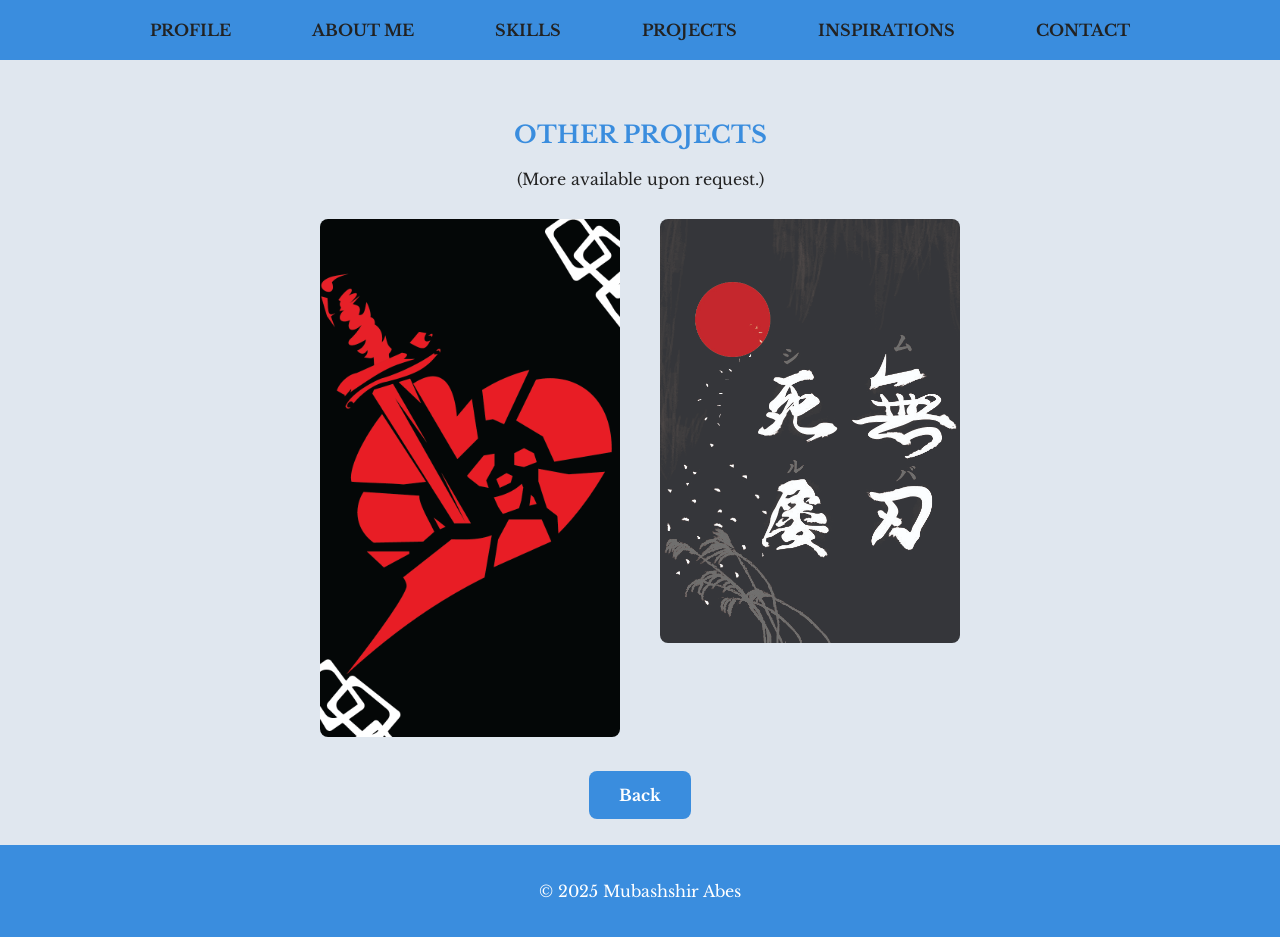
==== more.html @ 8a69a009 "Add new HTML page for additional projects and include a large GIF image - Created 'more.html' to sho" ====
<!DOCTYPE html>
<html lang="en">
<head>
  <meta charset="UTF-8">
  <title>More Projects — Mubashshir</title>
  <!-- Reuse the same font and stylesheet -->
  <link href="https://fonts.googleapis.com/css?family=Libre+Baskerville:400,700&display=swap" rel="stylesheet">
  <link rel="stylesheet" href="style.css">
</head>
<body>
  <!-- Simple header/navigation that returns to the main page -->
  <header>
    <nav>
      <ul>
        <li><a href="index.html#top">PROFILE</a></li>
        <li><a href="index.html#about">ABOUT ME</a></li>
        <li><a href="index.html#skills">SKILLS</a></li>
        <li><a href="index.html#projects">PROJECTS</a></li>
        <li><a href="index.html#games">INSPIRATIONS</a></li>
        <li><a href="index.html#contact">CONTACT</a></li>
      </ul>
    </nav>
  </header>

  <section id="more-projects" class="center-text">
    <h2>Other Projects</h2>
    <p>(More available upon request.)</p>

    <div class="projects-row more-projects-top">
      <!-- Example extra project 1 -->
      <div class="project-item">
        <a href="img/Shattered_Heart.png" target="_blank">
          <img src="img/Shattered_Heart.png" alt="Shattered Heart" class="project-img">
        </a>
      </div>

      <!-- Example extra project 2 -->
      <div class="project-item">
        <a href="img/Mubashshir_Abes_Kanji.jpg" target="_blank">
          <img src="img/Mubashshir_Abes_Kanji.jpg" alt="Mubashshir Abes Kanji" class="project-img">
        </a>
      </div>
    </div>

    <!-- Back button for convenience -->
    <div class="more-cta">
      <a href="index.html" class="project-link more-button">Back</a>
    </div>

  </section>

  <footer class="center-text">
    <p>&copy; 2025 Mubashshir Abes</p>
  </footer>
</body>
</html>
---- style.css ----
/* Add you CSS here */

/* Basic reset for margin and padding */
body {
  margin: 0;
  padding: 0;
  /* Use Libre Baskerville as main font, with common backups */
  font-family: 'Libre Baskerville', Times New Roman, Times, serif;
  /* Set the background to the old hero section color */
  background: #e0e7ef;
  color: #222;
}

/* Header styles */
header {
  background: #3a8dde;
  color: #fff;
  padding: 10px 0;
}
nav ul {
  list-style: none;
  padding: 0;
  margin: 0;
  text-align: center;
}
nav ul li {
  display: inline-block; /* Use inline-block for better spacing and box effect */
  margin: 0 20px; /* More space between buttons */
}

/* Style for navigation links to look like buttons */
nav ul li a {
  display: inline-block; /* Allows padding and background to work */
  padding: 10px 18px;    /* Adds space around the link text */
  color: #222;
  text-decoration: none;
  font-weight: bold;
  transition: background 0.2s, color 0.2s; /* Smooth transition for hover */
}

/* Hover effect for navigation links */
nav ul li a:hover {
  background: #111; 
  color: #e0e7ef;     
}

/* Hero section styles */
.hero {
  text-align: center;
  /* Increased padding for a bigger hero section */
  padding: 80px 10px 50px 10px;
  /* Set hero background to the About Me header color */
  background: #3a8dde;
}
.hero-img {
  /* Make the image bigger */
  width: 220px;
  height: 220px;
  border-radius: 50%;
  object-fit: cover;
  border: 4px solid #333;
  /* More space below the image */
  margin-bottom: 30px;
}

/* Add rounded corners to images with this class */
.rounded-img {
  border-radius: 12px; /* Makes the image corners rounded */
}

/* Section headings */

h1 {
  font-size: 50px;
}

h2 {
  color: #3a8dde;
  margin-top: 120px;
  text-transform: uppercase; /* Make all headers fully capitalized */
}

/* Skills list styles */
.skills-list {
  list-style: none;
  padding: 0;
  
}
.skills-list li {
  display: inline-block;
  background: #fff;
  border: 1px solid #ccc;
  border-radius: 5px;
  margin: 5px 10px;
  padding: 8px 16px;
  font-size: 16px;
}

/* Skills icons section */
.skills-icons {
  display: flex;                /* Place icons in a row */
  justify-content: center;      /* Center the row */
  gap: 40px;                    /* Space between each skill */
  margin-top: 30px;
  margin-bottom: 30px;
}

.skill-item {
  display: flex;
  flex-direction: column;       /* Stack icon and label vertically */
  align-items: center;          /* Center icon and label */
}

.skill-icon {
  width: 70px;
  height: 70px;
  margin-bottom: 10px;
}

.skill-label {
  font-size: 18px;
  color: #222;
  margin-top: 5px;
}

/* Games section */
.games-list {
  margin: 20px 0;
}

/* Game row styles */
.game-row {
  display: flex;
  flex-wrap: wrap;              /* Allow items to wrap to the next line */
  justify-content: center;      /* Center the items horizontally */
  gap: 40px;                    /* Space between items */
  margin: 30px 0;
}

/* Container for each game box and its label */
.game-item {
  display: flex;
  flex-direction: column;       /* Stack image and label vertically */
  align-items: center;          /* Center them horizontally */
  width: 400px;                 /* Same as .game-box for alignment */
  margin-bottom: 20px;
}

/* Each game box for an image */
.game-box {
  background: #fff;
  border: 2px solid #3a8dde;
  border-radius: 12px;
  width: 400px;
  height: 250px;
  display: flex;
  align-items: center;
  justify-content: center;
  box-shadow: 2px 2px 8px #ccc;
  /* Students can put an <img> inside */
}

.game-label {
  text-align: center;
  font-size: 20px;
  color: #222;
  margin-top: 12px;
  margin-bottom: 0;
  font-weight: bold;
}

/* Projects row styles */
.projects-row {
  display: flex;                /* Show projects in a row */
  flex-wrap: wrap;              /* Wrap to next line on small screens */
  justify-content: center;      /* Center the row */
  gap: 40px;                    /* Space between projects */
  margin: 30px 0;
}

/* More Projects section uses image-only cards */
#more-projects h2 {
  margin-top: 60px;
}

#more-projects .project-item {
  background: transparent;
  border: 0;
  box-shadow: none;
  width: auto;
  min-height: 0;
  padding: 0;
}

#more-projects .more-projects-top {
  align-items: flex-start;
}

#more-projects .more-cta {
  margin-top: 48px;
}

#more-projects .more-button {
  padding: 14px 30px;
}

#more-projects .project-img {
  display: block;
  width: 300px;
  max-width: 80vw;
  height: auto;
  object-fit: contain;
  margin-bottom: 0;
}

/* Each project item */
.project-item {
  background: #fff;
  border: 2px solid #3a8dde;
  border-radius: 12px;
  width: 340px;              /* Increased width for larger cards */
  min-height: 340px;         /* Increased height for larger cards */
  padding: 28px;             /* More padding for space */
  box-shadow: 2px 2px 8px #ccc;
  display: flex;
  flex-direction: column;    /* Stack content vertically */
  align-items: center;
}

/* Project image placeholder */
.project-img {
  width: 260px;              /* Larger image width */
  height: 160px;             /* Larger image height */
  object-fit: cover;
  border-radius: 8px;
  margin-bottom: 16px;
}

/* Project title */
.project-title {
  font-size: 18px;
  font-weight: bold;
  color: #3a8dde;
  margin-bottom: 8px;
  text-align: center;
}

/* Project description */
.project-desc {
  font-size: 15px;
  color: #222;
  margin-bottom: 12px;
  text-align: center;
}

/* Project link */
.project-link {
  color: #fff;
  background: #3a8dde;
  text-decoration: none;
  padding: 8px 16px;
  border-radius: 6px;
  font-size: 15px;
  font-weight: bold;
  transition: background 0.2s;
}
.project-link:hover {
  background: #222;
}

/* CTA button specific styling for the "More.." link */
.more-cta {
  text-align: center;
  margin-top: 20px;
}
.more-button {
  padding: 12px 24px;
  border-radius: 8px;
  font-size: 16px;
}

/* Responsive: stack boxes vertically and adjust sizes on small screens */
@media (max-width: 900px) {
  .game-row {
    flex-direction: column;      /* Stack game items vertically */
    gap: 20px;
    align-items: center;
  }
  .game-item, .game-box {
    width: 95%;                  /* Use most of the screen width */
    max-width: 400px;
  }
  .game-box {
    height: 200px;               /* Slightly smaller for mobile */
  }
  .game-label {
    font-size: 18px;             /* Slightly smaller label */
  }
  .projects-row {
    flex-direction: column;
    gap: 20px;
    align-items: center;
  }
  .project-item {
    width: 95%;
    max-width: 340px;        /* Match new card width */
    min-height: 340px;
    padding: 20px;
  }
  .project-img {
    width: 220px;
    height: 130px;
  }
}

@media (max-width: 600px) {
  h1 {
    font-size: 32px;             /* Smaller main heading */
  }
  h2 {
    font-size: 22px;             /* Smaller section headings */
    margin-top: 60px;
  }
  .hero-img {
    width: 120px;
    height: 120px;
    margin-bottom: 18px;
  }
  .skills-icons {
    flex-direction: column;      /* Stack skills vertically */
    gap: 20px;
  }
  .skill-icon {
    width: 50px;
    height: 50px;
  }
  .skill-label {
    font-size: 16px;
  }
  .game-row {
    gap: 16px;
  }
  .game-item, .game-box {
    width: 100%;
    max-width: 220px; /* Make game boxes narrower for mobile */
  }
  .game-box {
    height: 120px;    /* Reduce height for mobile */
    padding: 0;       /* Remove extra padding */
  }
  .rounded-img {
    max-width: 100%;  /* Image fills the box width */
    max-height: 100%; /* Image fills the box height */
    display: block;
    margin: 0 auto;
  }
  .game-label {
    font-size: 15px;
    margin-bottom: 14px;
  }
  #about {
    padding: 0 18px; /* Add space on left and right for readability */
  }
  footer {
    font-size: 14px;
    padding: 12px 0;
  }
  .project-item {
    width: 100%;
    max-width: 260px;        /* Smaller but still larger than before */
    min-height: 260px;
    padding: 12px;
  }
  .project-img {
    width: 180px;
    height: 100px;
  }
}

/* Contact section */
.contact-icons {
  margin: 40px 0;
}
.icon {
  width: 60px;
  height: 60px;
  margin: 0 10px;
  vertical-align: middle;
}

/* Class to center text for sections */
.center-text {
  text-align: center;
}

/* Footer styles to match header */
footer {
  background: #3a8dde;      /* Same color as header */
  color: #fff;              /* White text for contrast */
  width: 100%;              /* Stretch across the page */
  padding: 20px 0;          /* Space above and below the text */
  margin-top: 40px;         /* Space above the footer */
}
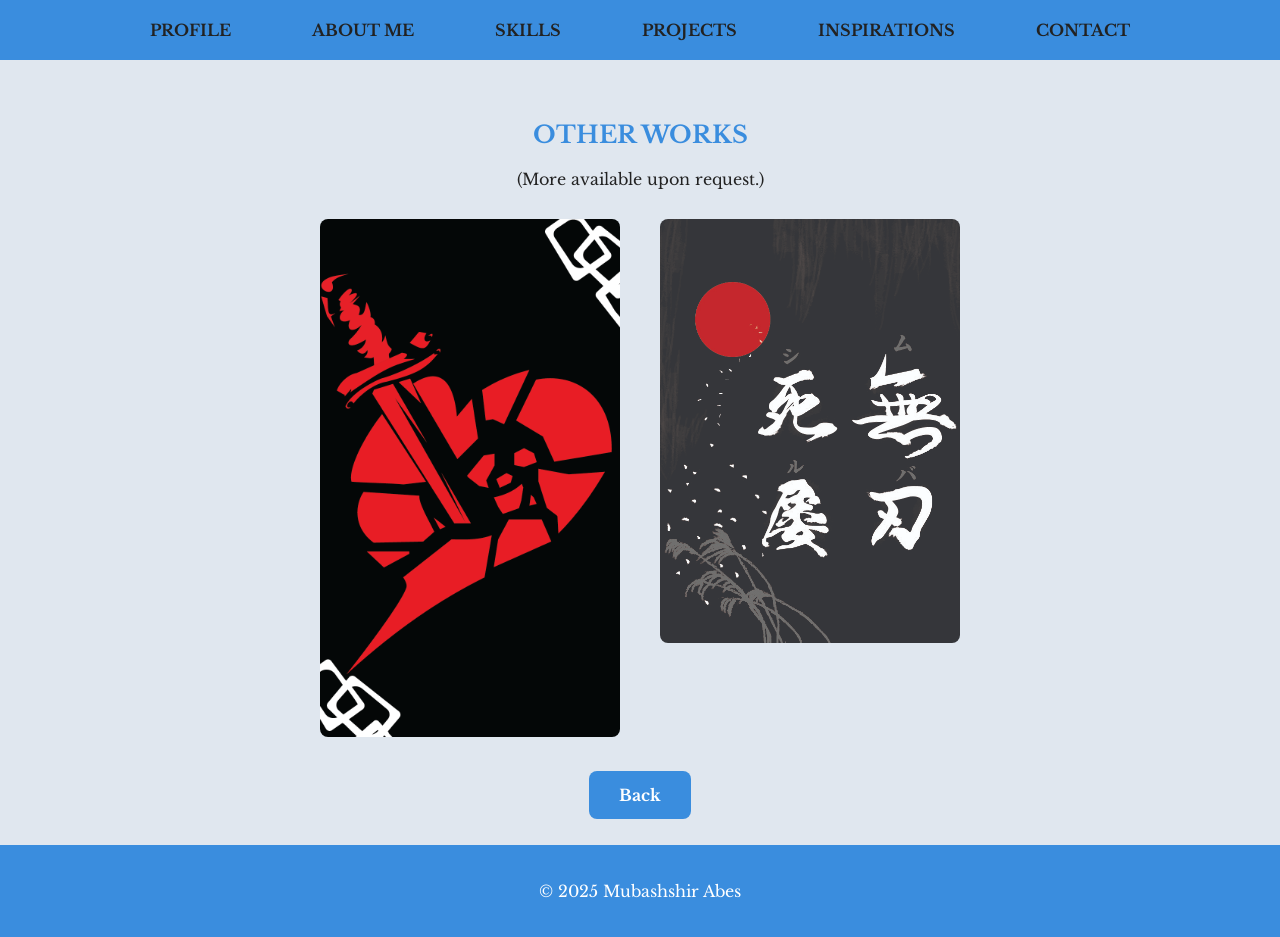
==== commit 3a5f9a0a: "Update section title from "Other Projects" to "Other Works" for clarity" ====
--- a/more.html
+++ b/more.html
@@ -23,7 +23,7 @@
   </header>
 
   <section id="more-projects" class="center-text">
-    <h2>Other Projects</h2>
+    <h2>Other Works</h2>
     <p>(More available upon request.)</p>
 
     <div class="projects-row more-projects-top">
